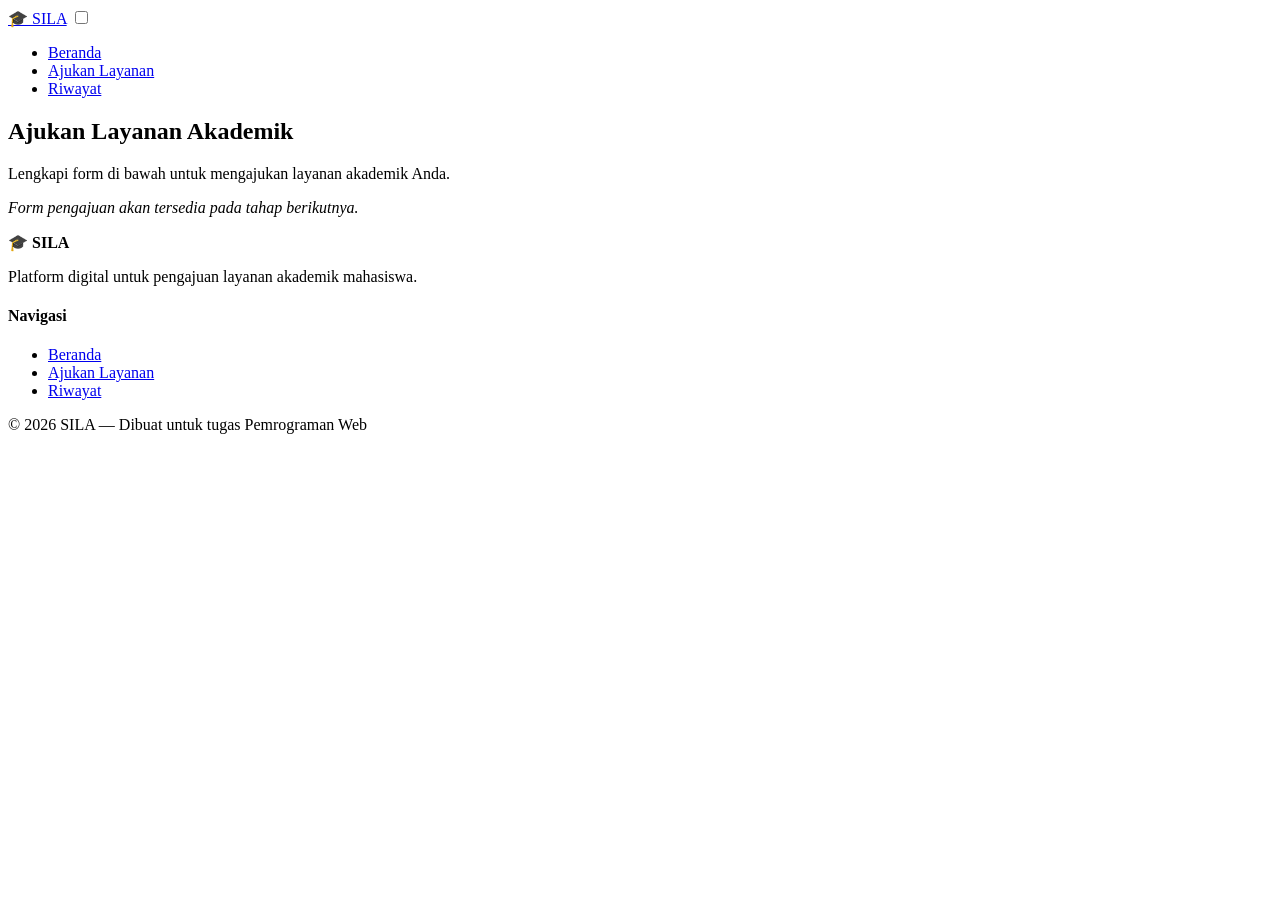
==== layanan.html @ 0d729d4a "setup Awal : menambahkan file HTML dan CSS" ====
<!DOCTYPE html>
<html lang="id">

<head>
    <meta charset="UTF-8">
    <meta name="viewport" content="width=device-width, initial-scale=1.0">
    <title>Ajukan Layanan — SILA</title>
    <link rel="preconnect" href="https://fonts.googleapis.com">
    <link rel="preconnect" href="https://fonts.gstatic.com" crossorigin>
    <link href="https://fonts.googleapis.com/css2?family=Inter:wght@400;600;700&display=swap" rel="stylesheet">
    <link rel="stylesheet" href="css/style.css">
</head>

<body>

    <!-- HEADER & NAVIGASI -->
    <header class="navbar">
        <div class="container navbar-inner">
            <a href="index.html" class="logo">🎓 SILA</a>
            <input type="checkbox" id="navToggle" class="nav-toggle">
            <label for="navToggle" class="hamburger">
                <span></span>
                <span></span>
                <span></span>
            </label>
            <nav>
                <ul class="nav-menu">
                    <li><a href="index.html">Beranda</a></li>
                    <li><a href="layanan.html" class="active">Ajukan Layanan</a></li>
                    <li><a href="riwayat.html">Riwayat</a></li>
                </ul>
            </nav>
        </div>
    </header>

    <main>
        <section class="section">
            <div class="container">
                <h1>Ajukan Layanan Akademik</h1>
                <p class="section-desc">Lengkapi form di bawah untuk mengajukan layanan akademik Anda.</p>
                <p><em>Form pengajuan akan tersedia pada tahap berikutnya.</em></p>
            </div>
        </section>
    </main>

    <!-- FOOTER -->
    <footer class="footer">
        <div class="container footer-inner">
            <div>
                <strong>🎓 SILA</strong>
                <p>Platform digital untuk pengajuan layanan akademik mahasiswa.</p>
            </div>
            <div class="footer-nav">
                <h4>Navigasi</h4>
                <ul>
                    <li><a href="index.html">Beranda</a></li>
                    <li><a href="layanan.html">Ajukan Layanan</a></li>
                    <li><a href="riwayat.html">Riwayat</a></li>
                </ul>
            </div>
        </div>
        <div class="footer-bottom">
            <div class="container">
                <p>&copy; 2026 SILA — Dibuat untuk tugas Pemrograman Web</p>
            </div>
        </div>
    </footer>

</body>

</html>
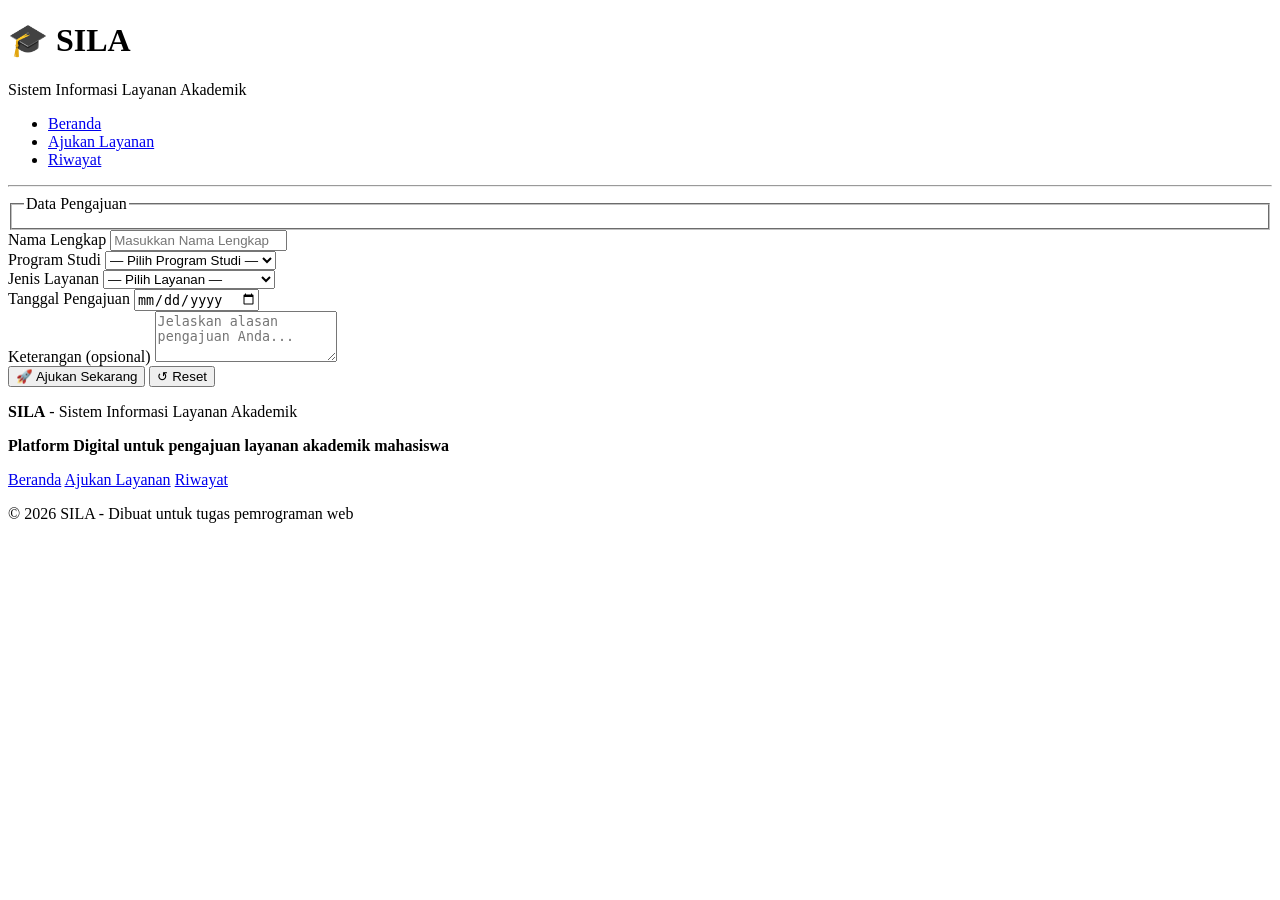
==== commit afee5232: "M10" ====
--- a/layanan.html
+++ b/layanan.html
@@ -1,71 +1,108 @@
 <!DOCTYPE html>
-<html lang="id">
-
+<html lang="en">
 <head>
     <meta charset="UTF-8">
     <meta name="viewport" content="width=device-width, initial-scale=1.0">
-    <title>Ajukan Layanan — SILA</title>
+    <title>SILA - Sistem Informasi Layanan Akademik</title>
+    <link rel="stylesheet" href="style 1.css">
     <link rel="preconnect" href="https://fonts.googleapis.com">
     <link rel="preconnect" href="https://fonts.gstatic.com" crossorigin>
-    <link href="https://fonts.googleapis.com/css2?family=Inter:wght@400;600;700&display=swap" rel="stylesheet">
-    <link rel="stylesheet" href="css/style.css">
+    <link href="https://fonts.googleapis.com/css2?family=Inter:ital,opsz,wght@0,14..32,100..900;1,14..32,100..900&display=swap" rel="stylesheet">
 </head>
+<body>
+    <!-- Awal Header -->
+     <header>
+        <h1>🎓 SILA</h1>
+        <p class="subtitle">Sistem Informasi Layanan Akademik</p>
+        <nav>
+            <ul class="nav-menu">
+                <li><a href="index.html">Beranda</a></li>
+                <li><a href="layanan.html"class='active'>Ajukan Layanan</a></li>
+                <li><a href="riwayat.html">Riwayat</a></li>
+            </ul>
+        </nav>
+     </header>
+     <hr>
+     <!-- Akhir Header -->
 
-<body>
-
-    <!-- HEADER & NAVIGASI -->
-    <header class="navbar">
-        <div class="container navbar-inner">
-            <a href="index.html" class="logo">🎓 SILA</a>
-            <input type="checkbox" id="navToggle" class="nav-toggle">
-            <label for="navToggle" class="hamburger">
-                <span></span>
-                <span></span>
-                <span></span>
-            </label>
-            <nav>
-                <ul class="nav-menu">
-                    <li><a href="index.html">Beranda</a></li>
-                    <li><a href="layanan.html" class="active">Ajukan Layanan</a></li>
-                    <li><a href="riwayat.html">Riwayat</a></li>
-                </ul>
-            </nav>
-        </div>
-    </header>
-
-    <main>
-        <section class="section">
-            <div class="container">
-                <h1>Ajukan Layanan Akademik</h1>
-                <p class="section-desc">Lengkapi form di bawah untuk mengajukan layanan akademik Anda.</p>
-                <p><em>Form pengajuan akan tersedia pada tahap berikutnya.</em></p>
+     <!-- Awal Main -->
+      <main>
+        <!-- form pengajuan layanan -->
+                 <form  action="#" method="post" class="form-card">
+                    <fieldset>
+                        <legend> Data Pengajuan</legend>
+                    </fieldset>
+                 </form>
             </div>
         </section>
-    </main>
+<!-- form controls di dalam sini -->
+<!-- Nama -->
+          <div class="form-group">
+            <label for="nama">Nama Lengkap</label>
+            <input type="text" id="nama" name="nama" placeholder="Masukkan Nama Lengkap" required>
+          </div>
+<!-- NIM -->
+  <div class="form-group"> 
+            <label for="prodi">Program Studi</label> 
+            <select id="prodi" name="prodi" required> 
+                <option value="">— Pilih Program Studi —</option>
+                <option value="Sistem Informasi">Sistem Informasi<option> 
+                <option value="Teknik Informatika">Teknik Informatika</option> 
+                <option value="Manajemen">Manajemen</option> 
+                <option value="Akuntansi">Akuntansi</option> 
+            </select> 
+        </div>
+    </div>
+     <div class="form-row"> 
+        <div class="form-group"> 
+            <label for="layanan">Jenis Layanan</label> 
+            <select id="layanan" name="layanan" required> 
+                <option value="">— Pilih Layanan —</option> 
+                <option value="SKA">SKA — Surat Aktif Kuliah</option> 
+                <option value="CAK">CAK — Cuti Akademik</option> 
+                <option value="TNM">TNM — Transkrip Nilai</option> 
+                <option value="PDA">PDA — Perubahan Data</option> 
+            </select> 
+        </div>
+        <div class="form-card">
+            <label for="tanggal">Tanggal Pengajuan</label>
+            <input type="date" id="tanggal" name="tanggal" required>
+        </div>
+    </div>
+    <div class="form-group"> 
+        <label for="keterangan">Keterangan (opsional)</label> 
+        <textarea id="keterangan" name="keterangan" rows="3" 
+            placeholder="Jelaskan alasan pengajuan Anda..."></textarea> 
+    </div>
+     <div class="form-actions"> 
+         <button type="submit" class="btn btn-primary">🚀 Ajukan Sekarang</button> 
+         <button type="reset" class="btn btn-outline">↺ Reset</button> 
+     </div> 
+                
+                
 
-    <!-- FOOTER -->
-    <footer class="footer">
-        <div class="container footer-inner">
-            <div>
-                <strong>🎓 SILA</strong>
-                <p>Platform digital untuk pengajuan layanan akademik mahasiswa.</p>
-            </div>
-            <div class="footer-nav">
-                <h4>Navigasi</h4>
-                <ul>
-                    <li><a href="index.html">Beranda</a></li>
-                    <li><a href="layanan.html">Ajukan Layanan</a></li>
-                    <li><a href="riwayat.html">Riwayat</a></li>
-                </ul>
-            </div>
-        </div>
-        <div class="footer-bottom">
-            <div class="container">
-                <p>&copy; 2026 SILA — Dibuat untuk tugas Pemrograman Web</p>
-            </div>
-        </div>
-    </footer>
 
+        
+
+      </main>
+      <!-- akhir Main -->
+
+      <!-- awal footer -->
+      <footer>
+        <p><b>SILA</b> - Sistem Informasi Layanan Akademik</p>
+        <p><b>Platform Digital untuk pengajuan layanan akademik mahasiswa</b></p>
+        <p>
+            <a href="index.html">Beranda</a>
+            <a href="layanan.html">Ajukan Layanan</a>
+            <a href="riwayat.html">Riwayat</a>
+        </p>
+        <p>&copy; 2026 SILA - Dibuat untuk tugas pemrograman web</em></p>
+      </footer>
+      <!--akhir footer -->
+      
+    
+
+
+    
 </body>
-
 </html>
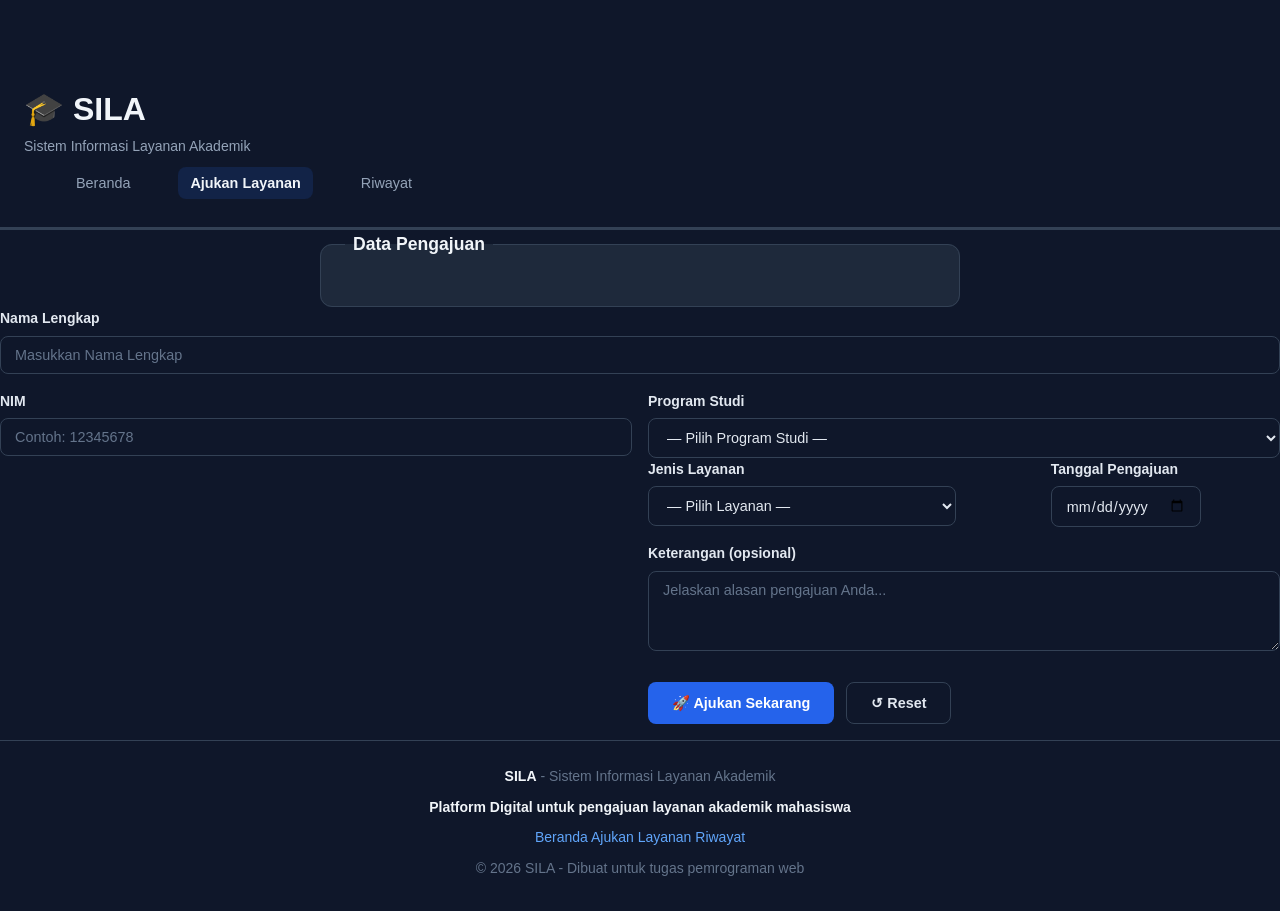
==== commit 37d420a0: "M10 :FORM (2)" ====
--- a/layanan.html
+++ b/layanan.html
@@ -4,7 +4,7 @@
     <meta charset="UTF-8">
     <meta name="viewport" content="width=device-width, initial-scale=1.0">
     <title>SILA - Sistem Informasi Layanan Akademik</title>
-    <link rel="stylesheet" href="style 1.css">
+    <link rel="stylesheet" href="style.css">
     <link rel="preconnect" href="https://fonts.googleapis.com">
     <link rel="preconnect" href="https://fonts.gstatic.com" crossorigin>
     <link href="https://fonts.googleapis.com/css2?family=Inter:ital,opsz,wght@0,14..32,100..900;1,14..32,100..900&display=swap" rel="stylesheet">
@@ -42,17 +42,20 @@
             <input type="text" id="nama" name="nama" placeholder="Masukkan Nama Lengkap" required>
           </div>
 <!-- NIM -->
-  <div class="form-group"> 
+    <div class="form-row"> 
+        <div class="form-group"> 
+            <label for="nim">NIM</label> 
+            <input type="text" id="nim" name="nim" placeholder="Contoh: 12345678" maxlength="8" required> 
+        </div> 
+        <div class="form-group"> 
             <label for="prodi">Program Studi</label> 
             <select id="prodi" name="prodi" required> 
-                <option value="">— Pilih Program Studi —</option>
-                <option value="Sistem Informasi">Sistem Informasi<option> 
+                <option value="">— Pilih Program Studi —</option> 
+                <option value="Sistem Informasi">Sistem Informasi</option> 
                 <option value="Teknik Informatika">Teknik Informatika</option> 
                 <option value="Manajemen">Manajemen</option> 
                 <option value="Akuntansi">Akuntansi</option> 
             </select> 
-        </div>
-    </div>
      <div class="form-row"> 
         <div class="form-group"> 
             <label for="layanan">Jenis Layanan</label> 
@@ -78,11 +81,7 @@
          <button type="submit" class="btn btn-primary">🚀 Ajukan Sekarang</button> 
          <button type="reset" class="btn btn-outline">↺ Reset</button> 
      </div> 
-                
-                
-
-
-        
+            
 
       </main>
       <!-- akhir Main -->
--- a/style.css
+++ b/style.css
@@ -0,0 +1,711 @@
+/* pertemuan 1 */
+
+/* reset dasar = menyamakan format default (lebar setiapp elemen sama)*/
+* {
+    margin: 0;
+    padding: 0;
+    box-sizing: border-box;
+
+}
+
+body{
+    background-color: #0f172A;
+    color: #e2e8f0;
+    padding-top: 60px;
+    /* supaya konten tidak menutupi konten di bawah */
+    
+}
+
+/* mengatur sub judul dan judul */
+h1,h2,h3{
+    color: #f1f5f9;
+}
+
+/* Tautan/Link: warna Biru netral dan menghilangkan garis bawaan  */
+a{
+    color: #60a5fa;
+    text-decoration: none;
+}
+
+/* hover --> saat link di arahkan ke kursor warna tulisan berubah  */
+a:hover {
+    color: #93c5fd;
+}
+
+/* garis pemisah (hr) menghilangkan borderb bawaan hr,lalu menggantinya dengan garis tipis bagian atas saja */
+hr{
+    border: none;
+    border: 1px solid #334155;
+    
+}
+
+
+/* Pertemuan 4 CSS lanjutan */
+body{
+    font-family: 'Inter',sans-serif;
+    line-height: 1.6;
+
+}
+/* ukuran dan ketebalan font untuk tiap level heading 
+rem = relatif 1 rem = 16px*/
+h1{
+    font-size: 2rem;
+    /* 2 rem = 32px */
+    font-weight: 800;
+}
+h2{
+    font-size: 1.5rem;
+    /* 1.5 rem = 24px */
+    font-weight: 700;
+}
+
+h3{
+    font-size: 1.1rem;
+    /* 1.1 rem = 17.6px */
+    font-weight: 600;
+}
+
+
+
+/* Margin: menambah ruang di luar boorder
+Padding: menambah ruang di dalam border */
+
+header{
+    padding: 24px;
+    /* ruang didalam header */
+    border-bottom: 1px solid #334155;
+
+    
+}
+
+/* Teks sub-judul berwarna abu */
+.subtitle{
+    color: #94a3b8;
+    font-size: 0.875rem;
+    margin-bottom: 12px;
+}
+
+/* jarak antar link */
+nav a{
+    margin-right: 10px;
+}
+
+nav a.active{
+    color: #f1f5f9;
+    font-weight: 600;
+}
+
+/* M04 */
+/* hero */
+.hero{
+    padding: 48px 24px;
+    text-align: center;
+}
+.hero h2{
+    margin-bottom: 12px;
+    font-size: 1.75rem;
+}
+
+.hero p{
+    color: #94a3b8;
+    margin-bottom: 16px;
+}
+
+/* section:blok konten dengan garis pemisah */
+.section {
+    padding: 32px 24px;
+    border: 1px solid #334155;
+    
+
+}
+
+.section-desc {
+    color: #94a3b8;
+    margin-bottom: 16px;
+}
+
+
+.card{
+    background-color: #1e293b; 
+    border: 1px solid #334155; 
+    border-radius: 12px; 
+    padding: 20px; 
+    
+}
+
+.card p {
+    color: #94a3b8;
+    font-size: 0.9rem;
+    margin-bottom: 8px;
+}
+
+/* List Daftar */
+/* Padding Left = memberi ruang untuk bullet/number */
+
+ul,ol {
+    padding-left: 24px;
+}
+
+/* membuat warna tulisan menjadi soba abu */
+li {
+    margin-bottom: 8px;
+    color: #94a3b8;
+}
+
+/* membuat warna item yang BOLD/Tebal menjadi  lebih terang */
+li strong,b,span {
+    color: #f1f5f9;
+}
+
+/* footer */
+footer {
+    padding: 24px;
+    border-top: 1px solid #334155;
+    text-align: center;
+    font-size: 0.875rem;
+    color: #64748b;
+}
+
+footer p {
+    margin-bottom: 8px;
+}
+
+
+
+/* M05 Page Layout */
+.container{
+    max-width: 1000px;
+    margin: 0 auto;
+    /* tengah horizontal */
+    padding: 0 24px;
+}
+
+
+
+/* Navbar */
+.navbar{
+    background-color: #1e293b;
+    border-bottom: 1px solid #334155;
+    padding: 16px 0;
+    position: fixed;
+    /* menempel di layar atas */
+    width: 100%;
+    left: 0;
+    top: 0;
+    z-index: 1000;
+    /* memastikan selalu berada di paling atas lapisan */
+ 
+}
+
+.body{
+    font-size: 1.35rem;
+    font-weight: 700;
+    color: #fff;
+}
+
+
+
+.navbar-inner{
+    display: flex;
+    /* mwmbuat flexbox */
+    justify-content: space-between; 
+    /* memberikan jarak berjauhan */
+    align-items: center;
+
+}
+
+nav a{
+    margin-left: 16px;
+    color: #94a3b8;
+    font-size: 0.9rem;
+}
+
+nav a:hover,nav a.active{
+    color: #f1f5f9;
+}
+
+
+/* Hero section */
+.hero{
+    padding: 64px 0;
+    text-align: center;
+}
+
+.hero h1{
+    font-size: 2.25rem;
+    margin-bottom: 16px;
+}
+
+
+/* Hero Button(tombol) */
+.hero-button{
+    display: flex;
+    justify-content: center;
+    /* jarak antar tombol */
+    gap: 12px;
+    
+
+}
+
+.btn{
+    display: inline-block;
+    padding: 12px 24px;
+    border-radius: 8px;
+    font-size: 0.9rem;
+    font-weight: 600;
+}
+
+.btn-primary{
+    background-color: #2563eb;
+    color: #fff;
+
+}
+
+.btn-outline{
+    border: 1px solid #334155;
+    color: #e2e8f0;
+}
+
+
+
+/* Section Layanan  */
+
+.grid-cards {
+    display: grid;
+    /* aktifkan grid */
+    grid-template-columns: 1fr 1fr;
+    gap: 16px;
+    margin-top: 14px;
+}
+
+.badge{
+    font-size: 0.75rem;
+    font-weight: 600;
+    color: #60a5fa;
+    background-color: rgba(37, 99, 245, 0.1);
+    padding:2px 8px ;
+    border-radius: 4px;
+}
+
+
+
+
+
+/* step section */
+.grid-step {
+    display: flex;
+    gap: 20px;
+    margin-top: 16px;
+
+}
+
+.step{
+    flex: 1;
+    /* membuat ukuran/lebar sama rata */
+    text-align: center;
+    background-color: #1e293b;
+    border: 1px solid #334155;
+    border-radius: 12px;
+    padding: 24px 16px;
+}
+
+.number{
+    width: 40px; 
+    height: 40px; 
+    background-color: #2563eb; 
+    color: #fff; 
+    border-radius: 50%; 
+    display: flex; 
+    align-items: center; 
+    justify-content: center; 
+    font-weight: 700; 
+    margin: 0 auto 12px; 
+}
+
+
+.step p{
+   color:  #94a3b8;
+   font-size: 0.80rem;
+}
+ 
+.statistik-grid{
+   display: flex;
+   gap: 16px;
+ 
+}
+.statistik{
+   flex: 1;
+   text-align: center;
+   justify-content: center;
+   background-color: #242842;
+   border: 1px solid #334155;
+   border-radius: 5px;
+}
+.statistik-number{
+   font-size: 2rem;
+   font-weight: 700;
+   color: #60a5fa;
+}
+.statistik-label{
+   color: #94a3b8;
+   font-size: 0.85rem;
+   margin-top: 4px;
+}
+
+
+
+
+/* struktur dan navigasi */
+
+
+.nav-menu{
+    list-style: none;
+    /* menghilangkan bullet */
+    display: flex;
+    /* membuat sejajar satu baris */
+    gap: 10px;
+    /* jarak antar menu */
+}
+
+
+
+/* tampilan link setiap menu */
+.nav-menu li a{
+    font-size: 0.9rem;
+    padding: 8px 12px;
+    border-radius: 8px;
+    color: #94a3b8;
+
+}
+
+.nav-menu li a.active{
+    color: #f1f5f9;
+    font-weight: 600;
+    background-color: rgba(37, 99, 235, 0.15);
+}
+
+
+/* menu hover(diarahkan kursor) */
+.nav-menu li a:hover{
+    color: #f1f5f9;
+    background-color: rgba(225, 225, 225, 0.05);
+}
+
+
+
+
+/* Nav Footer */
+.footer-nav ul{
+    list-style: none;
+    /* hapus bullet */
+
+
+}
+
+
+
+/*Menu Toggle Hamburger style */
+/* checkbox di sembunyikan */
+.nav-toggle { 
+    display: none; 
+} 
+ 
+.hamburger { 
+    display: none; 
+    flex-direction: column; 
+    gap: 5px; 
+    cursor: pointer; 
+    padding: 4px; 
+} 
+ 
+.hamburger span { 
+    display: block; 
+    width: 24px; 
+    height: 3px; 
+    background-color: #f1f5f9; 
+    border-radius: 2px; 
+}
+@media (max-width: 768px) { 
+    .navbar-inner { 
+        flex-wrap: wrap; 
+    } 
+ 
+    .hamburger { 
+        display: flex; 
+    } 
+ 
+    nav { 
+        width: 100%; 
+        order: 3; 
+    } 
+ 
+    .nav-menu { 
+        display: none; 
+        flex-direction: column;
+         gap: 0;
+         width: 100%; 
+padding: 8px 0; 
+border-top: 1px solid #334155; 
+margin-top: 12px; 
+} 
+.nav-menu li a { 
+display: block; 
+padding: 10px 0; 
+border-radius: 0; 
+} 
+
+.nav-toggle:checked~nav .nav-menu { 
+display: flex; 
+} 
+}
+
+    
+/* media querry: Tampilan Mobile */
+/* Max width: <=768px */
+/* - ikon toggle muncul */
+/* - menu berubah menjadi vertikal */
+/* - tersembunyi, muncul ketika saat di centak/klik menu togglenya */
+
+
+/* MEDIA QUERY & RESPOSIF SILA */
+
+/* Tablet & Mobile */
+
+@media (max-width: 768px) {
+    .navbar-inner { 
+        flex-wrap: wrap; 
+    } 
+ 
+    .hamburger { 
+        display: flex; 
+    } 
+ 
+    nav { 
+        width: 100%; 
+        order: 3; 
+    } 
+ 
+    .nav-menu { 
+        display: none; 
+        flex-direction: column; 
+        gap: 0; 
+        width: 100%; 
+        padding: 8px 0; 
+        border-top: 1px solid #334155; 
+        margin-top: 12px; 
+    } 
+ 
+    .nav-menu li a { 
+        display: block; 
+        padding: 10px 0; 
+        border-radius: 0; 
+    } 
+ 
+    .nav-toggle:checked ~ nav .nav-menu { 
+        display: flex; 
+    } 
+ 
+    .nav-menu { 
+        gap: 4px; 
+    }
+    .hero h1{
+        font-size: 1.5rem;
+    }
+    
+    .hero-buttons { 
+        flex-direction: column; 
+        align-items: center; 
+    } 
+ 
+    .cards-grid { 
+        grid-template-columns: 1fr; 
+    } 
+ 
+    .steps-grid { 
+        flex-direction: column; 
+    } 
+ 
+    .stats-grid { 
+        flex-direction: column; 
+    } 
+ 
+    .footer-inner { 
+        grid-template-columns: 1fr; 
+        gap: 24px; 
+    }
+ }
+
+/* SMALL MOBILE */
+@media (max-width: 480px) { 
+    .hero h1 {
+        font-size: 1.25rem;
+    } 
+ 
+    .btn { 
+        width: 100%;
+      text-align: center; 
+    }
+}
+
+.btn {
+    display: inline-block;
+    padding: 12px 24px;
+    border-radius: 8px;
+    font-size: 0.9rem;
+    font-weight: 600;
+    transition: background-color 0.3s, color 0.3s, transform 0.2s;
+}
+
+.card { 
+    background-color: #1e293b; 
+    border: 1px solid #334155; 
+    border-radius: 12px; 
+    padding: 20px; 
+    transition: border-color 0.3s, transform 0.2s; 
+} 
+ 
+.card:hover { 
+    border-color: #475569; 
+    transform: translateY(-2px);
+}
+
+/* animasi */
+@keyframes fadeIn {
+    from {
+        opacity: 0;
+        transform: translateY(20px);
+    }
+    to {
+        opacity: 1;
+        transform: translateY(0);
+    }
+}
+
+.hero {
+    animation: fadeIn 0.6s ease;
+}
+
+/* FORM - SILA */
+
+.form-card {
+    max-width: 640px;
+    margin: 0 auto;
+}
+
+fieldset {
+    border: 1px solid #334155;
+    border-radius: 12px;
+    padding: 24px;
+    background-color: #1e293b;
+}
+
+legend {
+    font-size: 1.1rem;
+    font-weight: 600;
+    color: #f1f5f9;
+    padding: 0 8px;
+}
+
+.form-group {
+    margin-bottom: 16px;
+}
+.form-group label {
+    display: block;
+    font-size: 0.875rem;
+    font-weight: 600;
+    color: #e2e8f0;
+    margin-bottom: 6px;
+}
+
+/* M10 */
+
+.form-card {
+    max-width: 640px;
+    margin: 0 auto;
+}
+
+fieldset {
+    border: 1px solid #334155;
+    border-radius: 12px;
+    padding: 24px;
+    background-color: #1e293b;
+}
+
+legend {
+    font-size: 1.1rem;
+    font-weight: 600;
+    color: #f1f5f9;
+    padding: 0 8px;
+}
+
+.form-group {
+    margin-bottom: 16px;
+}
+
+.form-group label {
+    display: block;
+    font-size: 0.875rem;
+    font-weight: 600;
+    color: #e2e8f0;
+    margin-bottom: 6px;
+}
+
+.form-group input,
+.form-group select,
+.form-group textarea {
+    width: 100%;
+    padding: 10px 14px;
+    background-color: #0f172a;
+    border: 1px solid #334155;
+    border-radius: 8px;
+    color: #e2e8f0;
+    font-family: inherit;
+    font-size: 0.9rem;
+    outline: none;
+    transition: border-color 0.3s;
+
+}
+
+.form-group input :focus,
+.form-group select :focus,
+.form-group textarea :focus {
+    border-color: #2563eb;
+}
+
+.form-group input::placeholder,
+.form-group textarea::placeholder {
+    color:#64748b;
+}
+
+.form-group select {
+    cursor: pointer;
+}
+
+.form-group textarea {
+    resize: vertical;
+    min-height: 80px;
+
+}
+
+.form-row {
+    display: grid;
+    grid-template-columns: 1fr 1fr;
+    gap: 16px;
+}
+
+.form-actions {
+    display: flex;
+    gap: 12px;
+    margin-top: 24px;
+}
+
+.form-actions .btn {
+    cursor: pointer;
+    border: none;
+    font-family: inherit;
+}
+
+.form-actions .btn-outline {
+    border: 1px solid #334155;
+    background: none;
+}
